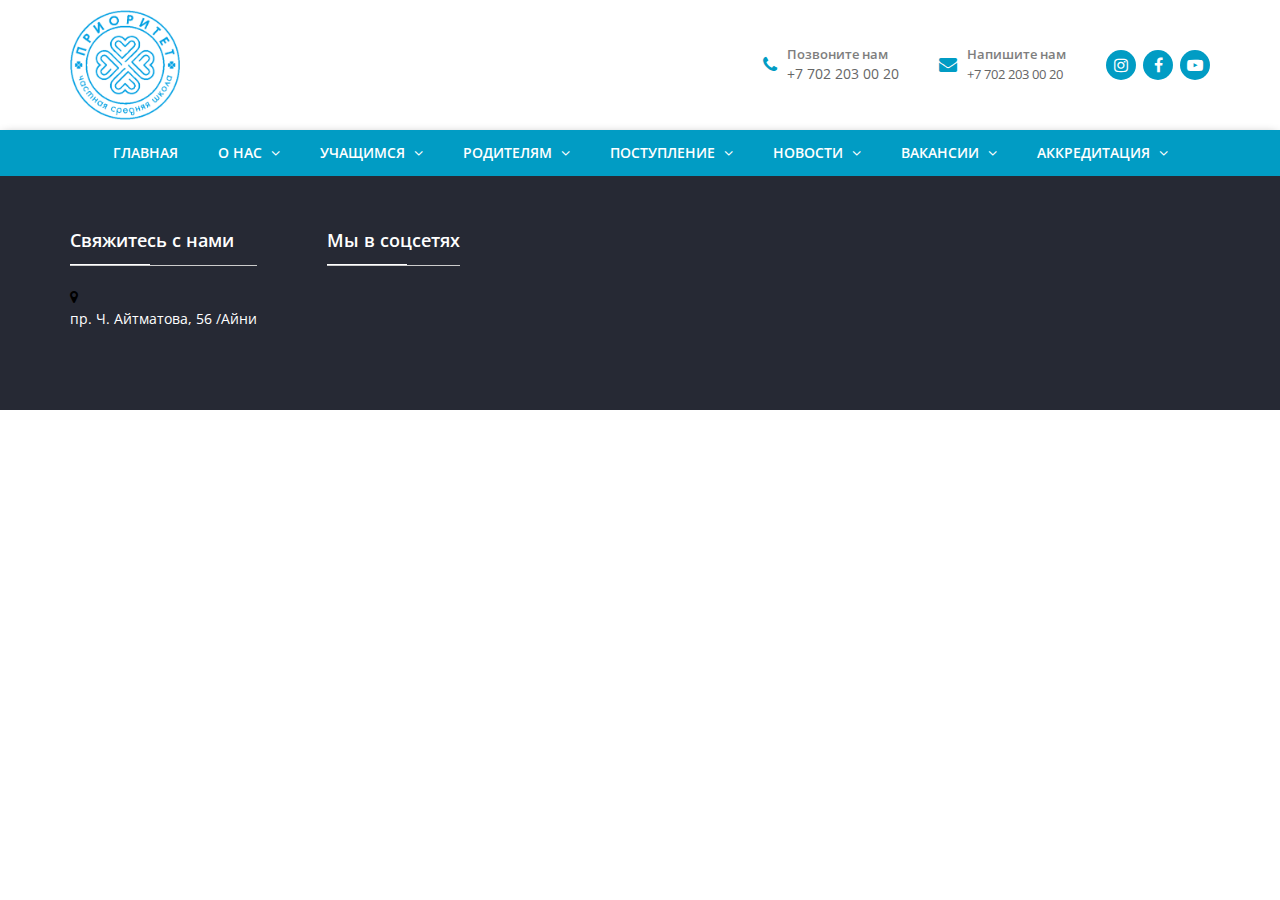
==== pages/accreditation/index.html @ 70804965 "create pages" ====
<!doctype html>
<html lang="en">
<head>
    <meta charset="UTF-8">
    <meta name="viewport"
          content="width=device-width, user-scalable=no, initial-scale=1.0, maximum-scale=1.0, minimum-scale=1.0">
    <meta http-equiv="X-UA-Compatible" content="ie=edge">
    <!--    <meta property="og:title" content="">-->
    <!--    <meta property="og:description" content="">-->
    <link rel="icon" href="../../src/images/prioritet.png">
    <link rel="stylesheet" href="https://cdn.jsdelivr.net/npm/swiper@9/swiper-bundle.min.css" />
    <link rel="stylesheet" href="https://cdnjs.cloudflare.com/ajax/libs/font-awesome/4.7.0/css/font-awesome.min.css">
    <link rel="stylesheet" href="../../src/css/style.css">
    <title>Prioritet</title>
</head>
<body>

<header class="header">
    <div class="container">
        <div class="header__top">
            <a href="../../index.html" class="header__logo">
                <img src="../../src/images/lgoos.png" alt="Приоритет - учебно-воспитательный комплекс">
            </a>
            <div class="header__right">
                <div class="header__info">
                    <i class="fa fa-phone"></i>
                    <div class="header__info-text">
                        <p>Позвоните нам</p>
                        <a class="header__info-number" href="tel:">+7 702 203 00 20</a>
                    </div>
                </div>
                <div class="header__info">
                    <i class="fa fa-envelope"></i>
                    <div class="header__info-text">
                        <p>Напишите нам</p>
                        <a href="tel:">+7 702 203 00 20</a>
                    </div>
                </div>
                <ul class="header__top-list">
                    <li>
                        <a class="header__top-link" href="#">
                            <i class="fa fa-instagram"></i>
                        </a>
                    </li>
                    <li>
                        <a class="header__top-link" href="#">
                            <i class="fa fa-facebook"></i>
                        </a>
                    </li>
                    <li>
                        <a class="header__top-link" href="#">
                            <i class="fa fa-youtube-play"></i>
                        </a>
                    </li>
                </ul>
            </div>
            <div class="header__burger">
                <span class="header__burger-line"></span>
            </div>
        </div>
    </div>
    <nav class="header__nav">
        <div class="container">
            <ul class="header__list">
                <li class="header__item">
                    <a href="#" class="header__link">
                        Главная
                    </a>
                </li>
                <li class="header__item">
                    <a href="#" class="header__link header__link-drop">
                        О нас
                        <i class="fa fa-angle-down"></i>
                    </a>
                    <ul class="header__dropdown">
                        <li class="header__dropdown-item">
                            <a class="header__dropdown-link" href="">Лицензия</a>
                        </li>
                        <li class="header__dropdown-item">
                            <a class="header__dropdown-link" href="">Свидетельство</a>
                        </li>
                        <li class="header__dropdown-item">
                            <a class="header__dropdown-link" href="">История</a>
                        </li>
                        <li class="header__dropdown-item">
                            <a class="header__dropdown-link" href="">Становление</a>
                        </li>
                        <li class="header__dropdown-item">
                            <a class="header__dropdown-link" href="">Достижения</a>
                        </li>
                        <li class="header__dropdown-item">
                            <a class="header__dropdown-link" href="">Олимпиады</a>
                        </li>
                        <li class="header__dropdown-item">
                            <a class="header__dropdown-link" href="">Сертификаты</a>
                        </li>
                    </ul>
                </li>
                <li class="header__item">
                    <a href="#" class="header__link header__link-drop">
                        Учащимся
                        <i class="fa fa-angle-down"></i>
                    </a>
                    <ul class="header__dropdown">
                        <li class="header__dropdown-item">
                            <a class="header__dropdown-link" href="">Внутренний распорядок</a>
                        </li>
                        <li class="header__dropdown-item">
                            <a class="header__dropdown-link" href="">Кружки, секции</a>
                        </li>
                    </ul>
                </li>
                <li class="header__item">
                    <a href="#" class="header__link header__link-drop">
                        Родителям
                        <i class="fa fa-angle-down"></i>
                    </a>
                    <ul class="header__dropdown">
                        <li class="header__dropdown-item">
                            <a class="header__dropdown-link" href="">Информация для родителей</a>
                        </li>
                        <li class="header__dropdown-item">
                            <a class="header__dropdown-link" href="">Внутренний распорядок</a>
                        </li>
                    </ul>
                </li>
                <li class="header__item">
                    <a href="#" class="header__link">
                        Поступление
                        <i class="fa fa-angle-down"></i>
                    </a>
                </li>
                <li class="header__item">
                    <a href="#" class="header__link">
                        Новости
                        <i class="fa fa-angle-down"></i>
                    </a>
                </li>
                <li class="header__item">
                    <a href="#" class="header__link">
                        Вакансии
                        <i class="fa fa-angle-down"></i>
                    </a>
                </li>
                <li class="header__item">
                    <a href="#" class="header__link">
                        Аккредитация
                        <i class="fa fa-angle-down"></i>
                    </a>
                </li>
            </ul>
        </div>
    </nav>
</header>

<main>

</main>

<footer class="footer">
    <div class="container">
        <div class="footer__content">
            <div class="footer__block">
                <h4 class="footer__title">
                    Свяжитесь с нами
                </h4>
                <ul class="footer__list">
                    <li class="footer__item">
                        <i class="fa fa-map-marker"></i>
                        <a class="footer__link" href="">пр. Ч. Айтматова, 56 /Айни</a>
                    </li>
                </ul>
            </div>
            <div class="footer__block">
                <h4 class="footer__title">
                    Мы в соцсетях
                </h4>
                <ul class="footer__list">
                    <li class="footer__item">

                    </li>
                </ul>
            </div>
        </div>
    </div>
</footer>

<script src="https://cdn.jsdelivr.net/npm/swiper@9/swiper-bundle.min.js"></script>
<script src="../../src/js/main.js"></script>
</body>
</html>
---- src/css/style.css ----
@import url("https://fonts.googleapis.com/css2?family=Open+Sans:wght@400;500;600;700;800&display=swap");
* {
  padding: 0;
  margin: 0;
  -webkit-box-sizing: border-box;
          box-sizing: border-box;
  outline: none;
  text-decoration: none;
  list-style: none;
  -webkit-transition: all 0.3s;
  transition: all 0.3s;
  font-family: "Open Sans", sans-serif;
}

body {
  font-size: 14px;
  line-height: 1.57143;
  font-weight: 400;
}

.container {
  max-width: 1170px;
  margin: 0 auto;
  padding: 0 15px;
}

.title {
  line-height: 1.1;
  font-weight: 700;
  font-size: 30px;
  color: #019cc4;
  margin-bottom: 60px;
  padding: 0;
  text-align: center;
  position: relative;
}
.title:after {
  background-color: #019cc4;
  content: "";
  display: block;
  height: 2px;
  margin: 14px auto 0;
  width: 80px;
}

.header__top {
  position: relative;
  padding: 10px 0;
  display: -webkit-box;
  display: -ms-flexbox;
  display: flex;
  -webkit-box-align: center;
      -ms-flex-align: center;
          align-items: center;
  -webkit-box-pack: justify;
      -ms-flex-pack: justify;
          justify-content: space-between;
}
.header__top-list {
  display: -webkit-box;
  display: -ms-flexbox;
  display: flex;
  -webkit-column-gap: 7px;
     -moz-column-gap: 7px;
          column-gap: 7px;
}
.header__top-link i {
  font-size: 16px;
  width: 30px;
  height: 30px;
  line-height: 30px;
  padding: 0;
  border-radius: 50%;
  text-align: center;
  color: #fff;
  background: #019cc4;
  -webkit-transition: background 0.2s, color 0.2s;
  transition: background 0.2s, color 0.2s;
}
.header__top-link i:hover {
  background: #146e86;
}
.header__logo img {
  width: 110px;
  vertical-align: middle;
}
.header__right {
  display: -webkit-box;
  display: -ms-flexbox;
  display: flex;
  -webkit-box-align: center;
      -ms-flex-align: center;
          align-items: center;
  -webkit-column-gap: 40px;
     -moz-column-gap: 40px;
          column-gap: 40px;
}
.header__info {
  display: -webkit-box;
  display: -ms-flexbox;
  display: flex;
  -webkit-box-align: center;
      -ms-flex-align: center;
          align-items: center;
  -webkit-column-gap: 10px;
     -moz-column-gap: 10px;
          column-gap: 10px;
}
.header__info i {
  color: #019cc4;
  font-size: 18px;
}
.header__info-number {
  font-size: 14px !important;
}
.header__info-text p {
  color: #7e7e7e;
  font-weight: 600;
  font-size: 13px;
  line-height: 18px;
}
.header__info-text a {
  color: #666;
  font-size: 13px;
  font-weight: 400;
  line-height: 18px;
}
.header__nav {
  z-index: 99;
  -webkit-box-shadow: 0 2px 10px -3px #808080;
          box-shadow: 0 2px 10px -3px #808080;
  width: 100%;
  background-color: #019cc4;
}
.header__nav-fixed {
  position: fixed;
  top: 0;
}
.header__list {
  height: 46px;
  display: -webkit-box;
  display: -ms-flexbox;
  display: flex;
  -webkit-box-align: center;
      -ms-flex-align: center;
          align-items: center;
  -webkit-box-pack: center;
      -ms-flex-pack: center;
          justify-content: center;
  -ms-flex-wrap: wrap;
      flex-wrap: wrap;
}
.header__item {
  position: relative;
  height: 100%;
  display: -webkit-box;
  display: -ms-flexbox;
  display: flex;
  -webkit-box-align: center;
      -ms-flex-align: center;
          align-items: center;
}
.header__link {
  padding: 12px 20px;
  color: #fff;
  font-size: 14px;
  text-transform: uppercase;
  font-weight: 600;
}
.header__link:hover {
  background-color: #146e86;
}
.header__link i {
  color: white;
  margin-left: 5px;
}
.header__dropdown {
  display: none;
  min-width: 160px;
  position: absolute;
  top: 100%;
  left: 0;
  z-index: 1000;
  padding: 0;
  -webkit-box-shadow: 0 0 10px rgba(0, 0, 0, 0.3);
          box-shadow: 0 0 10px rgba(0, 0, 0, 0.3);
  font-size: 16px;
  text-transform: uppercase;
  border-radius: 0;
  background: #019cc4;
  border: none;
}
.header__dropdown-active {
  display: block;
}
.header__dropdown-item {
  height: 37px;
  display: -webkit-box;
  display: -ms-flexbox;
  display: flex;
  -webkit-box-align: center;
      -ms-flex-align: center;
          align-items: center;
}
.header__dropdown-link {
  width: 100%;
  color: #fff;
  line-height: 23px;
  padding: 9px 15px;
  text-decoration: none;
  font-size: 14px;
  font-weight: 500;
  white-space: nowrap;
}
.header__dropdown-link:hover {
  background-color: #146e86;
}
.header__burger {
  display: none;
}

@media (max-width: 1150px) {
  .header__nav {
    height: 92px;
  }
  .header__list {
    max-width: 80%;
    -webkit-box-pack: start;
        -ms-flex-pack: start;
            justify-content: flex-start;
  }
}
@media (max-width: 850px) {
  .header__list {
    max-width: 98%;
  }
}
@media (max-width: 767px) {
  .header {
    -webkit-box-shadow: 0 2px 10px -3px #808080;
            box-shadow: 0 2px 10px -3px #808080;
    background-color: #fff;
    width: 100%;
  }
  .header.fixed {
    position: fixed;
    top: 0;
    z-index: 99;
  }
  .header__top {
    height: 110px;
  }
  .header__logo img {
    width: 90px;
  }
  .header__right {
    display: none;
  }
  .header__dropdown {
    position: static;
    -webkit-box-shadow: 0 0 0;
            box-shadow: 0 0 0;
    margin: 0 0 10px 5px;
  }
  .header__item {
    height: auto;
    -webkit-box-orient: vertical;
    -webkit-box-direction: normal;
        -ms-flex-direction: column;
            flex-direction: column;
    -webkit-box-align: start;
        -ms-flex-align: start;
            align-items: flex-start;
  }
  .header__link {
    padding: 0 0 10px 0;
  }
  .header__link:hover {
    background-color: transparent;
  }
  .header__nav {
    padding: 0;
    height: 0;
  }
  .header__nav-fixed {
    position: static;
  }
  .header__nav-active {
    padding: 20px 0 5px 0;
    height: 315px;
  }
  .header__nav-active .header__list {
    display: -webkit-box;
    display: -ms-flexbox;
    display: flex;
    -ms-flex-wrap: nowrap;
        flex-wrap: nowrap;
  }
  .header__list {
    display: none;
    overflow-y: auto;
    height: 290px;
    -webkit-box-orient: vertical;
    -webkit-box-direction: normal;
        -ms-flex-direction: column;
            flex-direction: column;
    -webkit-box-pack: start;
        -ms-flex-pack: start;
            justify-content: flex-start;
    -webkit-box-align: start;
        -ms-flex-align: start;
            align-items: flex-start;
    row-gap: 10px;
  }
  .header__burger {
    cursor: pointer;
    display: block;
    width: 40px;
    height: 40px;
    position: absolute;
    right: 0;
    -webkit-transform: rotate(180deg);
            transform: rotate(180deg);
  }
  .header__burger-line {
    width: 85%;
    height: 3px;
    background: #019cc4;
    top: 50%;
    left: 0;
    -webkit-transform: translateY(-50%);
            transform: translateY(-50%);
    position: absolute;
  }
  .header__burger-line:before {
    content: "";
    position: absolute;
    width: 70%;
    height: 3px;
    background: #019cc4;
    left: 0;
    top: -10px;
    -webkit-transition: 0.3s;
    transition: 0.3s;
  }
  .header__burger-line:after {
    content: "";
    position: absolute;
    width: 40px;
    height: 3px;
    background: #019cc4;
    left: 0;
    top: 10px;
    -webkit-transition: 0.3s;
    transition: 0.3s;
  }
}
.slider .mySwiper {
  height: 500px;
}
.slider .swiper-slide img {
  height: 100%;
  width: 100%;
}
.slider .swiper-button-next, .slider .swiper-button-prev {
  width: 48px;
  height: 48px;
}
.slider .swiper-button-next svg path, .slider .swiper-button-prev svg path {
  stroke-opacity: 1;
  stroke: #fff;
  opacity: 0.8;
}
.slider .swiper-button-next:after, .slider .swiper-button-prev:after {
  content: "";
}
.slider .swiper-button-prev.swiper-button-disabled svg path {
  stroke-opacity: 0.7;
}
.slider .swiper-button-next.swiper-button-disabled svg path {
  stroke-opacity: 0.7;
}

@media (max-width: 767px) {
  .slider .mySwiper {
    height: 320px;
  }
}
.welcome {
  padding: 70px 0 75px;
}
.welcome__content {
  display: -webkit-box;
  display: -ms-flexbox;
  display: flex;
  -webkit-column-gap: 30px;
     -moz-column-gap: 30px;
          column-gap: 30px;
}
.welcome__title {
  line-height: 1.1;
  font-weight: 600;
  font-size: 36px;
  border-bottom: 1px solid #019cc4;
  padding: 0 0 10px 0;
  margin: 0 0 30px 0;
  position: relative;
  color: #019cc4;
}
.welcome__title:before {
  background: #654FA1;
  bottom: 0;
  content: "";
  display: inline-block;
  height: 1px;
  position: absolute;
  width: 80px;
}
.welcome__subtitle {
  font-size: 15px;
}
.welcome__image {
  height: 370px;
  width: 370px;
}

@media (max-width: 991px) {
  .welcome__image {
    display: none;
  }
}
@media (max-width: 767px) {
  .welcome__content {
    -webkit-box-orient: vertical;
    -webkit-box-direction: normal;
        -ms-flex-direction: column;
            flex-direction: column;
  }
  .welcome__image {
    display: inline-block;
    width: 100%;
    height: auto;
    margin-top: 30px;
  }
}
.partners__slider {
  padding-bottom: 30px;
}
.partners .swiper-pagination {
  bottom: 0;
}
.partners .swiper-pagination-bullet {
  width: 12px;
  height: 12px;
  margin: 5px 7px !important;
  opacity: 0.5;
  border-radius: 20px;
  background: #869791;
}
.partners .swiper-pagination-bullet-active {
  opacity: 1;
}

.footer {
  padding: 50px 0 80px;
  background: #262934;
}
.footer__content {
  display: -webkit-box;
  display: -ms-flexbox;
  display: flex;
  -webkit-column-gap: 70px;
     -moz-column-gap: 70px;
          column-gap: 70px;
}
.footer__title {
  border-bottom: 1px solid #ccc;
  padding-bottom: 10px;
  margin-bottom: 20px;
  position: relative;
  font-size: 18px;
  color: white;
  font-weight: 600;
}
.footer__title:before {
  background: white;
  bottom: 0;
  content: "";
  display: inline-block;
  height: 1px;
  position: absolute;
  width: 80px;
}
.footer__item {
  margin-bottom: 20px;
}
.footer__item:last-child {
  margin-bottom: 0;
}
.footer__link {
  font-size: 14px;
  color: white;
  display: -webkit-box;
  display: -ms-flexbox;
  display: flex;
  -webkit-box-align: center;
      -ms-flex-align: center;
          align-items: center;
  -webkit-column-gap: 15px;
     -moz-column-gap: 15px;
          column-gap: 15px;
}
.footer__link i {
  font-size: 18px;
  color: white;
}
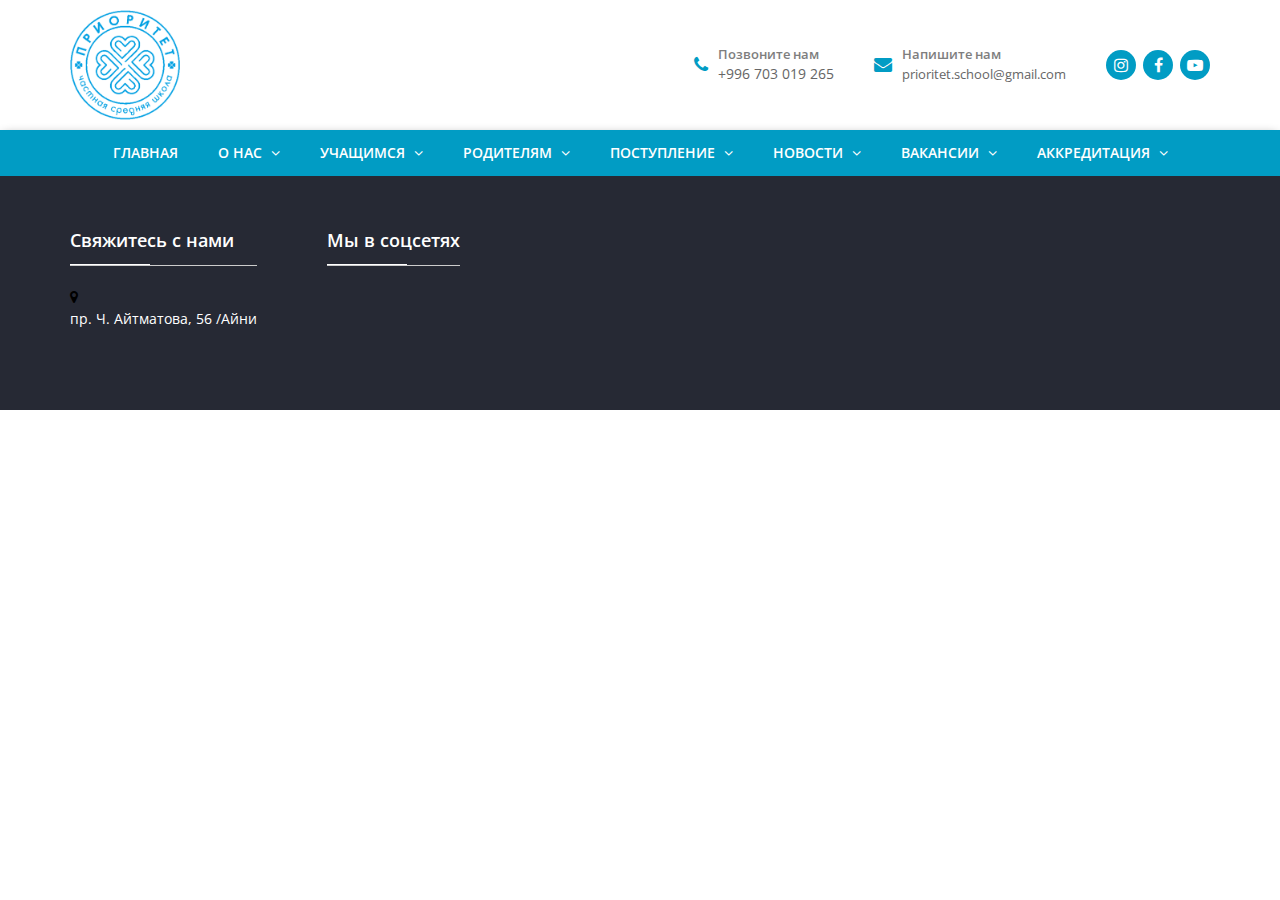
==== commit 9abd62e1: "fix number & gmail" ====
--- a/pages/accreditation/index.html
+++ b/pages/accreditation/index.html
@@ -22,20 +22,20 @@
                 <img src="../../src/images/lgoos.png" alt="Приоритет - учебно-воспитательный комплекс">
             </a>
             <div class="header__right">
-                <div class="header__info">
+                <a href="tel: +996703019265" class="header__info">
                     <i class="fa fa-phone"></i>
                     <div class="header__info-text">
                         <p>Позвоните нам</p>
-                        <a class="header__info-number" href="tel:">+7 702 203 00 20</a>
+                        <span class="header__info-number">+996 703 019 265</span>
                     </div>
-                </div>
-                <div class="header__info">
+                </a>
+                <a href="mailto: prioritet.school@gmail.com" class="header__info">
                     <i class="fa fa-envelope"></i>
                     <div class="header__info-text">
                         <p>Напишите нам</p>
-                        <a href="tel:">+7 702 203 00 20</a>
+                        <span>prioritet.school@gmail.com</span>
                     </div>
-                </div>
+                </a>
                 <ul class="header__top-list">
                     <li>
                         <a class="header__top-link" href="#">
--- a/src/css/style.css
+++ b/src/css/style.css
@@ -119,7 +119,7 @@
   font-size: 13px;
   line-height: 18px;
 }
-.header__info-text a {
+.header__info-text span {
   color: #666;
   font-size: 13px;
   font-weight: 400;
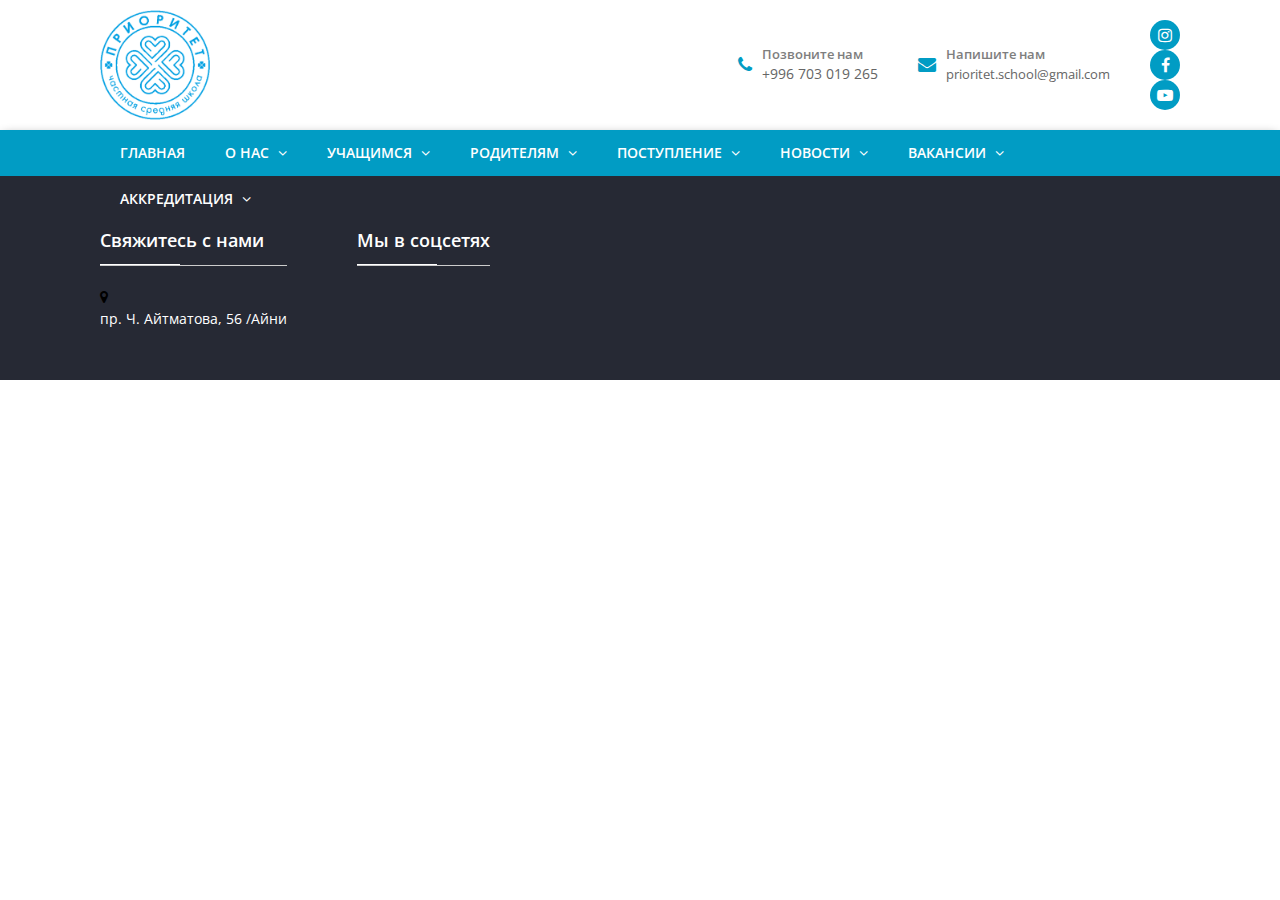
==== commit 0c38857e: "add images" ====
--- a/pages/accreditation/index.html
+++ b/pages/accreditation/index.html
@@ -7,7 +7,7 @@
     <meta http-equiv="X-UA-Compatible" content="ie=edge">
     <!--    <meta property="og:title" content="">-->
     <!--    <meta property="og:description" content="">-->
-    <link rel="icon" href="../../src/images/prioritet.png">
+    <link rel="icon" href="../../src/images/icons/prioritet.png">
     <link rel="stylesheet" href="https://cdn.jsdelivr.net/npm/swiper@9/swiper-bundle.min.css" />
     <link rel="stylesheet" href="https://cdnjs.cloudflare.com/ajax/libs/font-awesome/4.7.0/css/font-awesome.min.css">
     <link rel="stylesheet" href="../../src/css/style.css">
@@ -19,7 +19,7 @@
     <div class="container">
         <div class="header__top">
             <a href="../../index.html" class="header__logo">
-                <img src="../../src/images/lgoos.png" alt="Приоритет - учебно-воспитательный комплекс">
+                <img src="../../src/images/icons/logo.png" alt="Приоритет - учебно-воспитательный комплекс">
             </a>
             <div class="header__right">
                 <a href="tel: +996703019265" class="header__info">
--- a/src/css/style.css
+++ b/src/css/style.css
@@ -19,9 +19,9 @@
 }
 
 .container {
-  max-width: 1170px;
+  max-width: 1140px;
   margin: 0 auto;
-  padding: 0 15px;
+  padding: 0 30px;
 }
 
 .title {
@@ -55,14 +55,6 @@
   -webkit-box-pack: justify;
       -ms-flex-pack: justify;
           justify-content: space-between;
-}
-.header__top-list {
-  display: -webkit-box;
-  display: -ms-flexbox;
-  display: flex;
-  -webkit-column-gap: 7px;
-     -moz-column-gap: 7px;
-          column-gap: 7px;
 }
 .header__top-link i {
   font-size: 16px;
@@ -144,9 +136,6 @@
   -webkit-box-align: center;
       -ms-flex-align: center;
           align-items: center;
-  -webkit-box-pack: center;
-      -ms-flex-pack: center;
-          justify-content: center;
   -ms-flex-wrap: wrap;
       flex-wrap: wrap;
 }
@@ -224,6 +213,7 @@
     height: 92px;
   }
   .header__list {
+    margin: 0 auto;
     max-width: 80%;
     -webkit-box-pack: start;
         -ms-flex-pack: start;
@@ -358,8 +348,16 @@
 .slider .mySwiper {
   height: 500px;
 }
+.slider .swiper-slide {
+  display: -webkit-box;
+  display: -ms-flexbox;
+  display: flex;
+  -webkit-box-align: center;
+      -ms-flex-align: center;
+          align-items: center;
+}
 .slider .swiper-slide img {
-  height: 100%;
+  height: auto;
   width: 100%;
 }
 .slider .swiper-button-next, .slider .swiper-button-prev {
@@ -383,7 +381,14 @@
 
 @media (max-width: 767px) {
   .slider .mySwiper {
-    height: 320px;
+    height: 200px;
+  }
+  .swiper-slide:nth-child(2) img {
+    -ms-flex-item-align: start;
+        align-self: flex-start;
+  }
+  .swiper-button-next svg, .swiper-button-prev svg {
+    width: 35px;
   }
 }
 .welcome {
@@ -420,8 +425,7 @@
   font-size: 15px;
 }
 .welcome__image {
-  height: 370px;
-  width: 370px;
+  width: 330px;
 }
 
 @media (max-width: 991px) {
@@ -438,10 +442,23 @@
   }
   .welcome__image {
     display: inline-block;
-    width: 100%;
+    width: 70%;
     height: auto;
-    margin-top: 30px;
-  }
+    margin: 30px auto 0;
+  }
+}
+@media (max-width: 545px) {
+  .welcome__title {
+    font-size: 33px;
+  }
+}
+@media (max-width: 450px) {
+  .welcome__image {
+    width: 85%;
+  }
+}
+.partners {
+  padding-bottom: 50px;
 }
 .partners__slider {
   padding-bottom: 30px;
@@ -462,8 +479,15 @@
 }
 
 .footer {
-  padding: 50px 0 80px;
+  padding: 50px 0;
   background: #262934;
+}
+.footer__logo {
+  width: 125px;
+  height: 125px;
+  -ms-flex-item-align: center;
+      -ms-grid-row-align: center;
+      align-self: center;
 }
 .footer__content {
   display: -webkit-box;
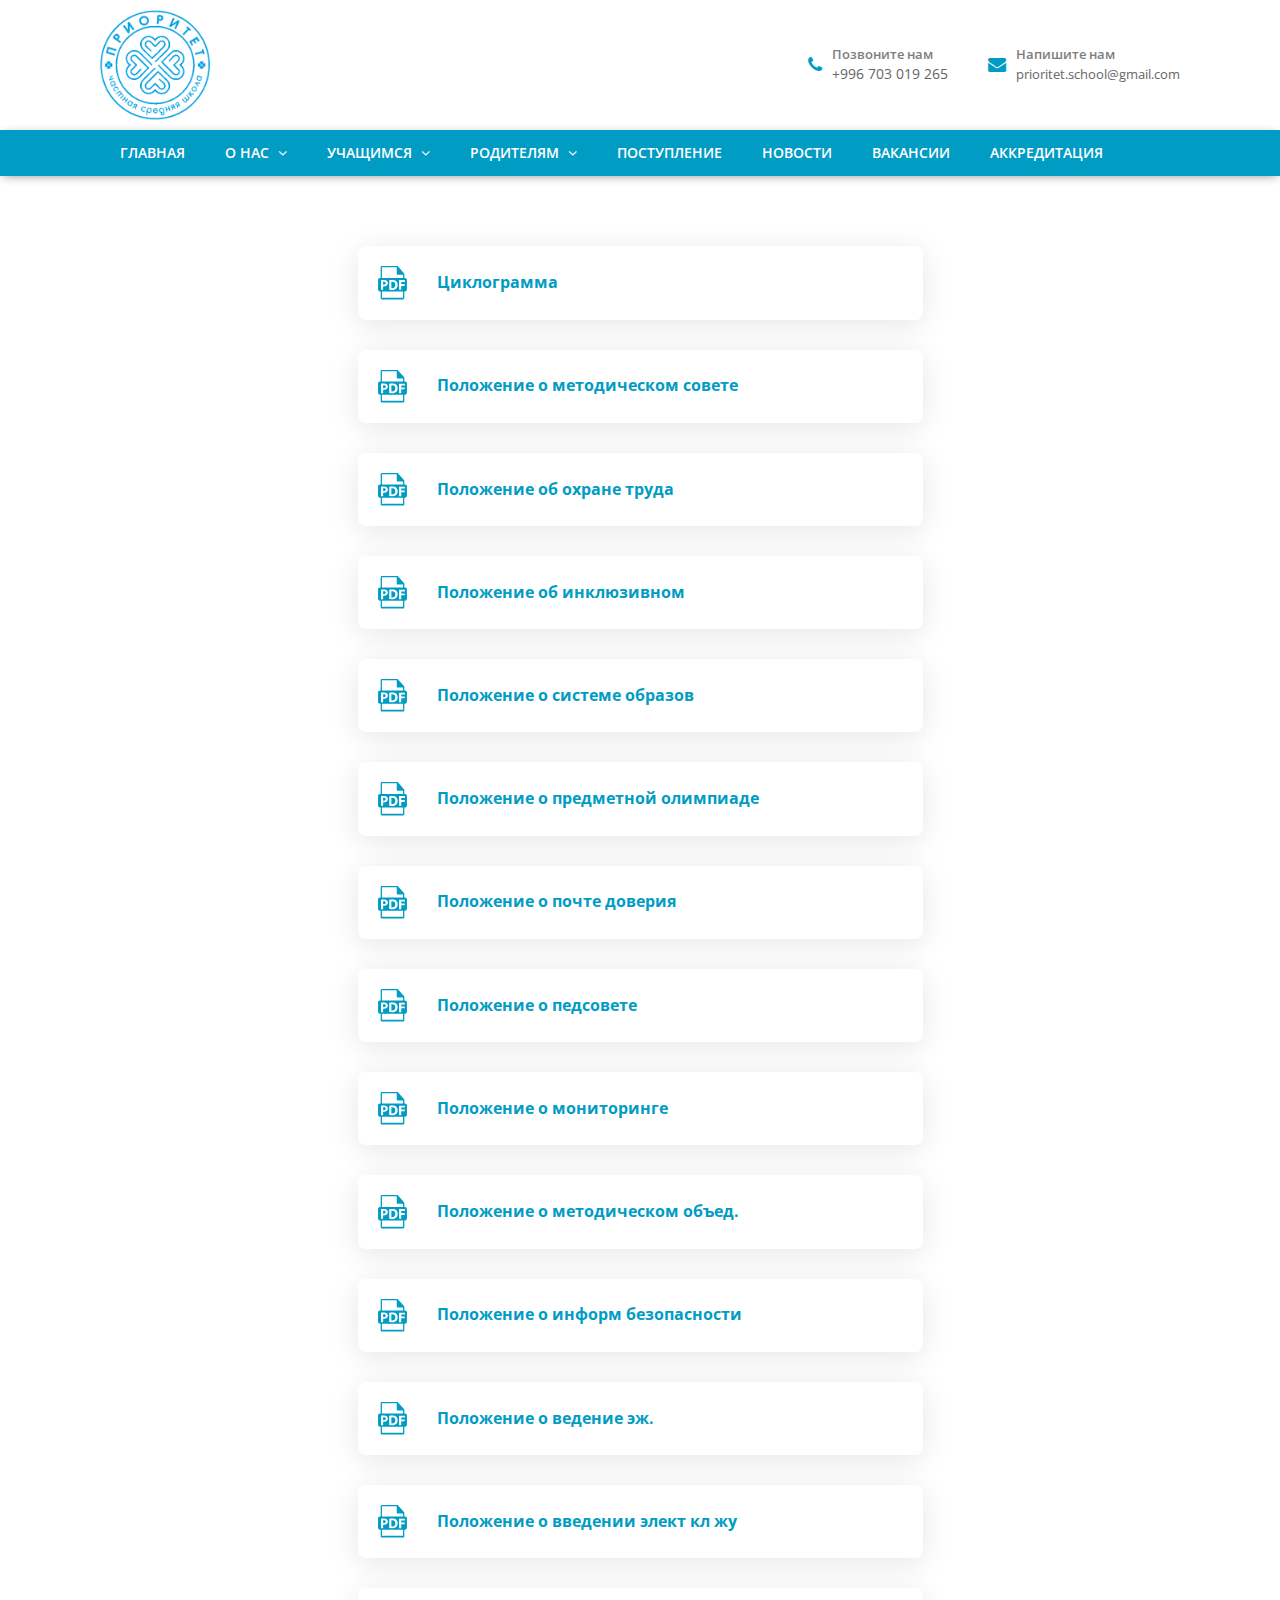
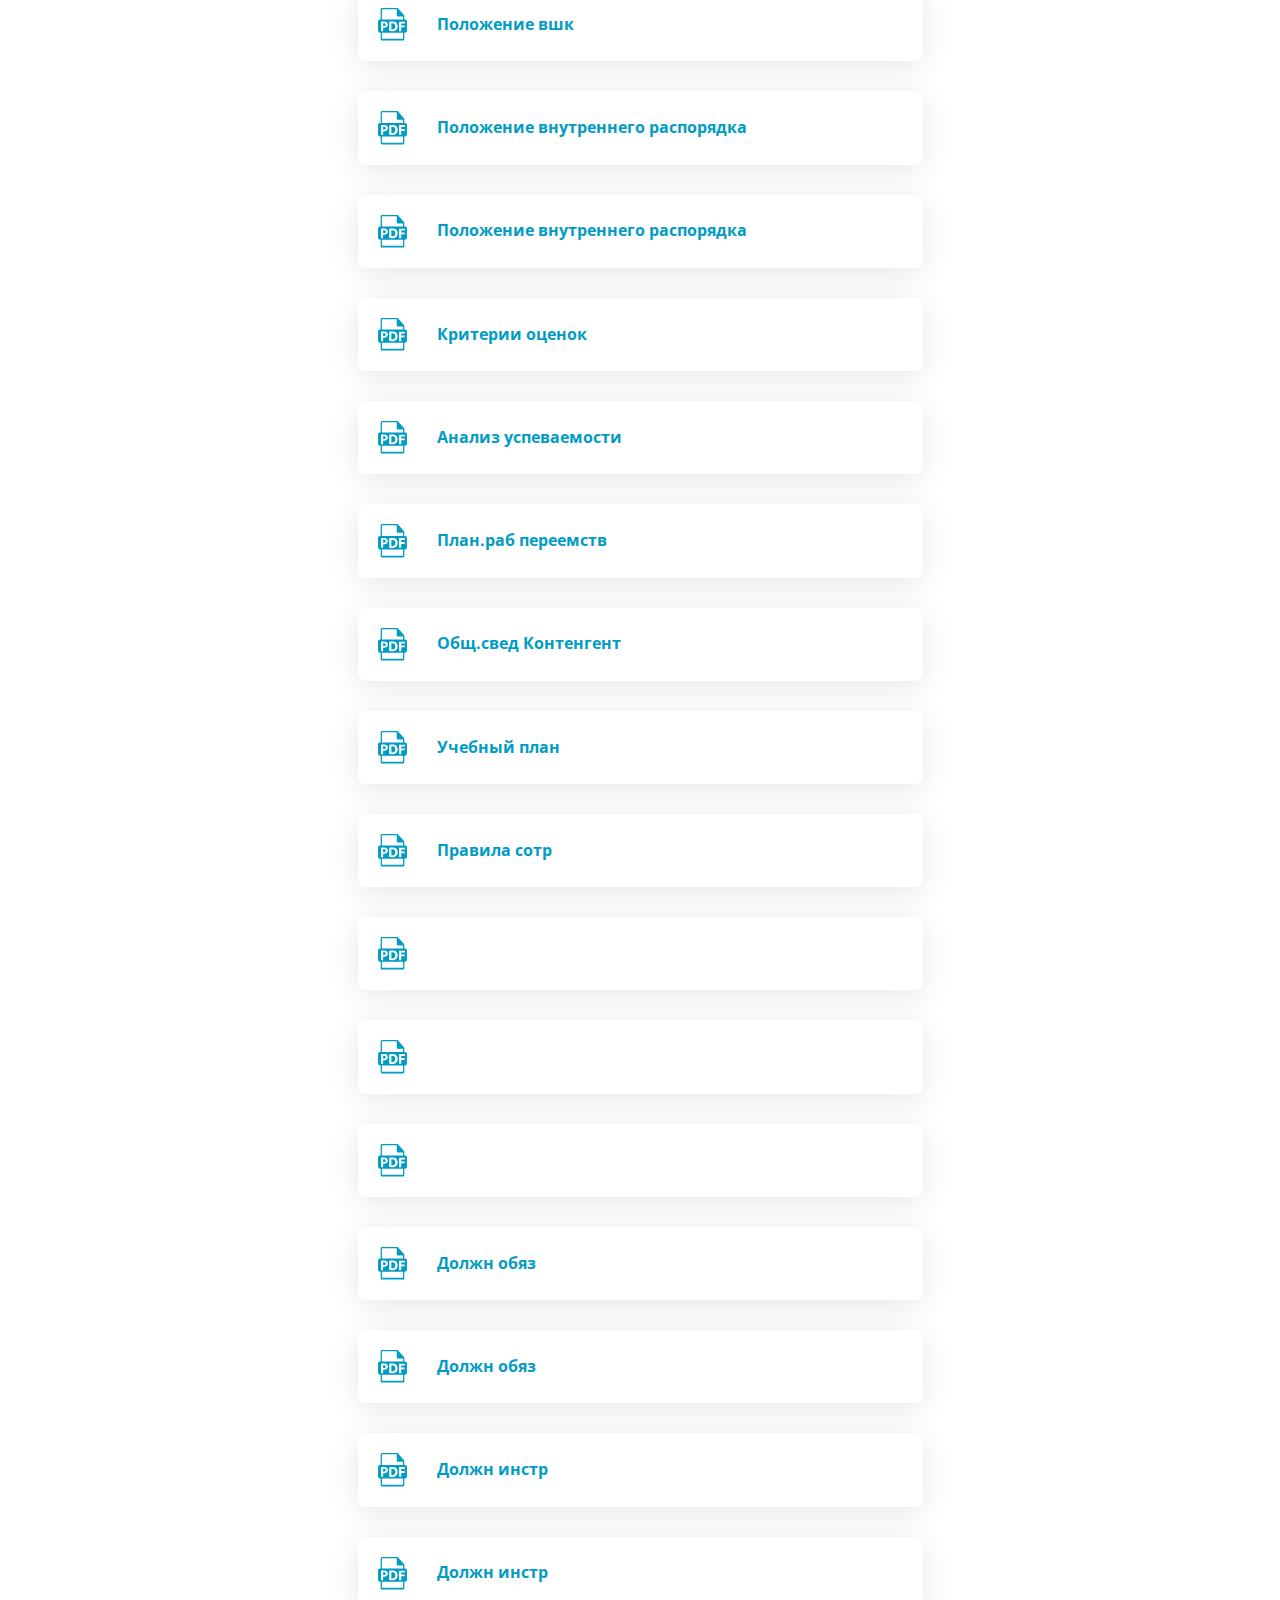
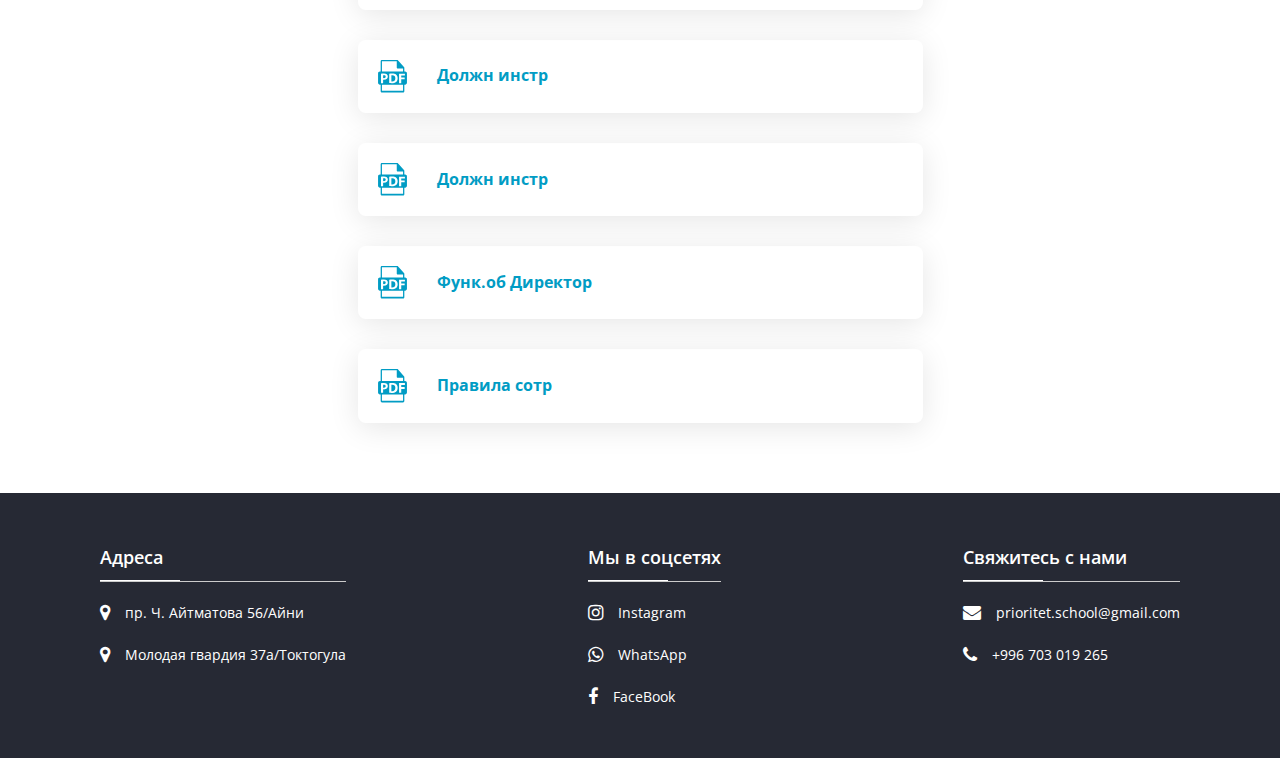
==== commit 7392e74f: "create accreditation" ====
--- a/pages/accreditation/index.html
+++ b/pages/accreditation/index.html
@@ -8,13 +8,11 @@
     <!--    <meta property="og:title" content="">-->
     <!--    <meta property="og:description" content="">-->
     <link rel="icon" href="../../src/images/icons/prioritet.png">
-    <link rel="stylesheet" href="https://cdn.jsdelivr.net/npm/swiper@9/swiper-bundle.min.css" />
     <link rel="stylesheet" href="https://cdnjs.cloudflare.com/ajax/libs/font-awesome/4.7.0/css/font-awesome.min.css">
     <link rel="stylesheet" href="../../src/css/style.css">
     <title>Prioritet</title>
 </head>
 <body>
-
 <header class="header">
     <div class="container">
         <div class="header__top">
@@ -36,23 +34,6 @@
                         <span>prioritet.school@gmail.com</span>
                     </div>
                 </a>
-                <ul class="header__top-list">
-                    <li>
-                        <a class="header__top-link" href="#">
-                            <i class="fa fa-instagram"></i>
-                        </a>
-                    </li>
-                    <li>
-                        <a class="header__top-link" href="#">
-                            <i class="fa fa-facebook"></i>
-                        </a>
-                    </li>
-                    <li>
-                        <a class="header__top-link" href="#">
-                            <i class="fa fa-youtube-play"></i>
-                        </a>
-                    </li>
-                </ul>
             </div>
             <div class="header__burger">
                 <span class="header__burger-line"></span>
@@ -63,7 +44,7 @@
         <div class="container">
             <ul class="header__list">
                 <li class="header__item">
-                    <a href="#" class="header__link">
+                    <a href="../../index.html" class="header__link">
                         Главная
                     </a>
                 </li>
@@ -74,13 +55,13 @@
                     </a>
                     <ul class="header__dropdown">
                         <li class="header__dropdown-item">
-                            <a class="header__dropdown-link" href="">Лицензия</a>
-                        </li>
-                        <li class="header__dropdown-item">
-                            <a class="header__dropdown-link" href="">Свидетельство</a>
-                        </li>
-                        <li class="header__dropdown-item">
-                            <a class="header__dropdown-link" href="">История</a>
+                            <a class="header__dropdown-link" href="../license/index.html">Лицензия</a>
+                        </li>
+                        <li class="header__dropdown-item">
+                            <a class="header__dropdown-link" href="../testimony/index.html">Свидетельство</a>
+                        </li>
+                        <li class="header__dropdown-item">
+                            <a class="header__dropdown-link" href="../history/index.html">История</a>
                         </li>
                         <li class="header__dropdown-item">
                             <a class="header__dropdown-link" href="">Становление</a>
@@ -106,7 +87,7 @@
                             <a class="header__dropdown-link" href="">Внутренний распорядок</a>
                         </li>
                         <li class="header__dropdown-item">
-                            <a class="header__dropdown-link" href="">Кружки, секции</a>
+                            <a class="header__dropdown-link" href="#">Кружки, секции</a>
                         </li>
                     </ul>
                 </li>
@@ -120,54 +101,325 @@
                             <a class="header__dropdown-link" href="">Информация для родителей</a>
                         </li>
                         <li class="header__dropdown-item">
-                            <a class="header__dropdown-link" href="">Внутренний распорядок</a>
+                            <a class="header__dropdown-link" href="../internal/index.html">Внутренний распорядок</a>
                         </li>
                     </ul>
                 </li>
                 <li class="header__item">
-                    <a href="#" class="header__link">
+                    <a href="../enrollment/index.html" class="header__link">
                         Поступление
-                        <i class="fa fa-angle-down"></i>
-                    </a>
-                </li>
-                <li class="header__item">
-                    <a href="#" class="header__link">
+                    </a>
+                </li>
+                <li class="header__item">
+                    <a href="../news/index.html" class="header__link">
                         Новости
-                        <i class="fa fa-angle-down"></i>
-                    </a>
-                </li>
-                <li class="header__item">
-                    <a href="#" class="header__link">
+                    </a>
+                </li>
+                <li class="header__item">
+                    <a href="../vacancies/index.html" class="header__link">
                         Вакансии
-                        <i class="fa fa-angle-down"></i>
-                    </a>
-                </li>
-                <li class="header__item">
-                    <a href="#" class="header__link">
+                    </a>
+                </li>
+                <li class="header__item">
+                    <a href="" class="header__link">
                         Аккредитация
-                        <i class="fa fa-angle-down"></i>
                     </a>
                 </li>
             </ul>
         </div>
     </nav>
 </header>
+<main>
+    <section class="accreditation">
+        <div class="container">
+            <div class="accreditation__content">
+                <a href="https://drive.google.com/file/d/1ViweMd5VN1WUvauU3D821FWA-ghIneSi/view?usp=share_link" class="accreditation__link" target="_blank">
+                    <div class="accreditation__block">
+                        <img src="../../src/images/icons/pdf.svg" alt="PDF">
+                        <h3>
+                            Циклограмма
+                        </h3>
+                    </div>
+                </a>
+                <a href="https://drive.google.com/file/d/1VsuFqOAimBp3RoJCJw5cGScDzrQSyyCy/view?usp=share_link" class="accreditation__link" target="_blank">
+                    <div class="accreditation__block">
+                        <img src="../../src/images/icons/pdf.svg" alt="PDF">
+                        <h3>
+                            Положение о методическом совете
+                        </h3>
+                    </div>
+                </a>
+                <a href="https://drive.google.com/file/d/1UDnPfhcRZMjTMA9IPtaPWVAfdWd_OfdE/view?usp=share_link" class="accreditation__link" target="_blank">
+                    <div class="accreditation__block">
+                        <img src="../../src/images/icons/pdf.svg" alt="PDF">
+                        <h3>
+                            Положение об охране труда
+                        </h3>
+                    </div>
+                </a>
+                <a href="https://drive.google.com/file/d/1VujPneGy91WO7ryb1Q0UAbPGeiz4Ugoe/view?usp=share_link" class="accreditation__link" target="_blank">
+                    <div class="accreditation__block">
+                        <img src="../../src/images/icons/pdf.svg" alt="PDF">
+                        <h3>
+                            Положение об инклюзивном
+                        </h3>
+                    </div>
+                </a>
+                <a href="https://drive.google.com/file/d/1VjS5YVTveIwOjB2sUfTa0j4OCjJuG9xg/view?usp=share_link" class="accreditation__link" target="_blank">
+                    <div class="accreditation__block">
+                        <img src="../../src/images/icons/pdf.svg" alt="PDF">
+                        <h3>
+                            Положение о системе образов
+                        </h3>
+                    </div>
+                </a>
+                <a href="https://drive.google.com/file/d/1VlUi0bnxUOmvnQrnkemvGWeR4QDy2QS3/view?usp=share_link" class="accreditation__link" target="_blank">
+                    <div class="accreditation__block">
+                        <img src="../../src/images/icons/pdf.svg" alt="PDF">
+                        <h3>
+                            Положение о предметной олимпиаде
+                        </h3>
+                    </div>
+                </a>
+                <a href="https://drive.google.com/file/d/1U6NRa60SoNzCZKL8l5cl0_P0aE6ANnaZ/view?usp=share_link" class="accreditation__link" target="_blank">
+                    <div class="accreditation__block">
+                        <img src="../../src/images/icons/pdf.svg" alt="PDF">
+                        <h3>
+                            Положение о почте доверия
+                        </h3>
+                    </div>
+                </a>
+                <a href="https://drive.google.com/file/d/1VvQ-Lu0nHm3czimD0Wx_iiQa7lr2F2ZM/view?usp=share_link" class="accreditation__link" target="_blank">
+                    <div class="accreditation__block">
+                        <img src="../../src/images/icons/pdf.svg" alt="PDF">
+                        <h3>
+                            Положение о педсовете
+                        </h3>
+                    </div>
+                </a>
+                <a href="https://drive.google.com/file/d/1VzoHoUb-5ztwhBMPSkwFtWC6xg8kGoxQ/view?usp=share_link" class="accreditation__link" target="_blank">
+                    <div class="accreditation__block">
+                        <img src="../../src/images/icons/pdf.svg" alt="PDF">
+                        <h3>
+                            Положение о мониторинге
+                        </h3>
+                    </div>
+                </a>
+                <a href="https://drive.google.com/file/d/1VpNHMXyyDCiQFGx7Vo5vQdyyYtcp2atR/view?usp=share_link" class="accreditation__link" target="_blank">
+                    <div class="accreditation__block">
+                        <img src="../../src/images/icons/pdf.svg" alt="PDF">
+                        <h3>
+                            Положение о методическом объед.
+                        </h3>
+                    </div>
+                </a>
+                <a href="https://drive.google.com/file/d/1W6TvUzWouIXf4r8OOKtOF_SHn5XUGK16/view?usp=share_link" class="accreditation__link" target="_blank">
+                    <div class="accreditation__block">
+                        <img src="../../src/images/icons/pdf.svg" alt="PDF">
+                        <h3>
+                            Положение о информ безопасности
+                        </h3>
+                    </div>
+                </a>
+                <a href="https://drive.google.com/file/d/1WCjEbbU1ns8_DpBMWx8JvQoTQpLNEF11/view?usp=share_link" class="accreditation__link" target="_blank">
+                    <div class="accreditation__block">
+                        <img src="../../src/images/icons/pdf.svg" alt="PDF">
+                        <h3>
+                            Положение о ведение эж.
+                        </h3>
+                    </div>
+                </a>
+                <a href="https://drive.google.com/file/d/1U1i7Qy2vrL14ZIPsKuJq3Vx_sC3vH2zO/view?usp=share_link" class="accreditation__link" target="_blank">
+                    <div class="accreditation__block">
+                        <img src="../../src/images/icons/pdf.svg" alt="PDF">
+                        <h3>
+                            Положение о введении элект кл жу
+                        </h3>
+                    </div>
+                </a>
+                <a href="https://drive.google.com/file/d/1U1i7Qy2vrL14ZIPsKuJq3Vx_sC3vH2zO/view?usp=share_link" class="accreditation__link" target="_blank">
+                    <div class="accreditation__block">
+                        <img src="../../src/images/icons/pdf.svg" alt="PDF">
+                        <h3>
+                            Положение вшк
+                        </h3>
+                    </div>
+                </a>
+                <a href="https://drive.google.com/file/d/1WJUhoUI9QynWnAgo8aFWCRR-VeFxzY_I/view?usp=share_link" class="accreditation__link" target="_blank">
+                    <div class="accreditation__block">
+                        <img src="../../src/images/icons/pdf.svg" alt="PDF">
+                        <h3>
+                            Положение внутреннего распорядка
+                        </h3>
+                    </div>
+                </a>
+                <a href="https://drive.google.com/file/d/1U-BBQAlSzKq3HdpJaaweEisqB_1gUh1o/view?usp=share_link" class="accreditation__link" target="_blank">
+                    <div class="accreditation__block">
+                        <img src="../../src/images/icons/pdf.svg" alt="PDF">
+                        <h3>
+                            Положение внутреннего распорядка
+                        </h3>
+                    </div>
+                </a>
+                <a href="https://drive.google.com/file/d/1WI3OauTe_W6_XLrFVb1UyW3MxiQAylBZ/view?usp=share_link" class="accreditation__link" target="_blank">
+                    <div class="accreditation__block">
+                        <img src="../../src/images/icons/pdf.svg" alt="PDF">
+                        <h3>
+                            Критерии оценок
+                        </h3>
+                    </div>
+                </a>
+                <a href="https://drive.google.com/file/d/1Vf6Rk78nuTPQky7SMePjmqOMNYZ9jjBz/view?usp=share_link" class="accreditation__link" target="_blank">
+                    <div class="accreditation__block">
+                        <img src="../../src/images/icons/pdf.svg" alt="PDF">
+                        <h3>
+                            Анализ успеваемости
+                        </h3>
+                    </div>
+                </a>
+                <a href="https://drive.google.com/file/d/1VDmS-zV2EszyfgaPq9dhD3lmAicBf06w/view?usp=share_link" class="accreditation__link" target="_blank">
+                    <div class="accreditation__block">
+                        <img src="../../src/images/icons/pdf.svg" alt="PDF">
+                        <h3>
+                            План.раб переемств
+                        </h3>
+                    </div>
+                </a>
+                <a href="https://drive.google.com/file/d/1VUQoV2qNmSy6nxbhVyx2-9ZztFK_xm_Q/view?usp=share_link" class="accreditation__link" target="_blank">
+                    <div class="accreditation__block">
+                        <img src="../../src/images/icons/pdf.svg" alt="PDF">
+                        <h3>
+                            Общ.свед Контенгент
+                        </h3>
+                    </div>
+                </a>
+                <a href="https://drive.google.com/file/d/1V7gzqUY1c-2QApKNfzHaCP7MyeNRr9W0/view?usp=share_link" class="accreditation__link" target="_blank">
+                    <div class="accreditation__block">
+                        <img src="../../src/images/icons/pdf.svg" alt="PDF">
+                        <h3>
+                            Учебный план
+                        </h3>
+                    </div>
+                </a>
+                <a href="https://drive.google.com/file/d/1VA0e6rfWXl57CYiRuznHRVB7nf0tAhyH/view?usp=share_link" class="accreditation__link" target="_blank">
+                    <div class="accreditation__block">
+                        <img src="../../src/images/icons/pdf.svg" alt="PDF">
+                        <h3>
+                            Правила сотр
+                        </h3>
+                    </div>
+                </a>
+                <a href="https://drive.google.com/file/d/1V2PrKHrPeKlf9BEKRS7Rrjlh33aaVHmW/view?usp=share_link" class="accreditation__link" target="_blank">
+                    <div class="accreditation__block">
+                        <img src="../../src/images/icons/pdf.svg" alt="PDF">
+                        <h3>
 
-<main>
+                        </h3>
+                    </div>
+                </a>
+                <a href="https://drive.google.com/file/d/1UncUiVWiBrUzWvhYbPLFznBJnYsNE5JN/view?usp=share_link" class="accreditation__link" target="_blank">
+                    <div class="accreditation__block">
+                        <img src="../../src/images/icons/pdf.svg" alt="PDF">
+                        <h3>
 
+                        </h3>
+                    </div>
+                </a>
+                <a href="https://drive.google.com/file/d/1UuMzjIdr_t-RVeFV5LZUSOp4-3o33bOu/view?usp=share_link" class="accreditation__link" target="_blank">
+                    <div class="accreditation__block">
+                        <img src="../../src/images/icons/pdf.svg" alt="PDF">
+                        <h3>
+
+                        </h3>
+                    </div>
+                </a>
+                <a href="https://drive.google.com/file/d/1UmTlpN5hPTDRNIxYRX_NwXUrftgChjR4/view?usp=share_link" class="accreditation__link" target="_blank">
+                    <div class="accreditation__block">
+                        <img src="../../src/images/icons/pdf.svg" alt="PDF">
+                        <h3>
+                            Должн обяз
+                        </h3>
+                    </div>
+                </a>
+                <a href="https://drive.google.com/file/d/1UlnigOaAamyn39U8H_g_4wukzJc_WTyB/view?usp=share_link" class="accreditation__link" target="_blank">
+                    <div class="accreditation__block">
+                        <img src="../../src/images/icons/pdf.svg" alt="PDF">
+                        <h3>
+                            Должн обяз
+                        </h3>
+                    </div>
+                </a>
+                <a href="https://drive.google.com/file/d/1Um9PPXHRtajCa_2Ocol-GJOBiQ0X8NXS/view?usp=share_link" class="accreditation__link" target="_blank">
+                    <div class="accreditation__block">
+                        <img src="../../src/images/icons/pdf.svg" alt="PDF">
+                        <h3>
+                            Должн инстр
+                        </h3>
+                    </div>
+                </a>
+                <a href="https://drive.google.com/file/d/1UfqP9RxMwjDvkKJYlF2k-hvctWCB9fIG/view?usp=share_link" class="accreditation__link" target="_blank">
+                    <div class="accreditation__block">
+                        <img src="../../src/images/icons/pdf.svg" alt="PDF">
+                        <h3>
+                            Должн инстр
+                        </h3>
+                    </div>
+                </a>
+                <a href="https://drive.google.com/file/d/1UduA7P3Eod4FzJcUwLuJDUSXhhVkZeHk/view?usp=share_link" class="accreditation__link" target="_blank">
+                    <div class="accreditation__block">
+                        <img src="../../src/images/icons/pdf.svg" alt="PDF">
+                        <h3>
+                            Должн инстр
+                        </h3>
+                    </div>
+                </a>
+                <a href="https://drive.google.com/file/d/1Ub_bcUz5KFLAbvP2WKanc0yYXwNNgD7h/view?usp=share_link" class="accreditation__link" target="_blank">
+                    <div class="accreditation__block">
+                        <img src="../../src/images/icons/pdf.svg" alt="PDF">
+                        <h3>
+                            Должн инстр
+                        </h3>
+                    </div>
+                </a>
+                <a href="https://drive.google.com/file/d/1UJs06tfhvfrSeTx4snPa-a9OahLY9IWK/view?usp=share_link" class="accreditation__link" target="_blank">
+                    <div class="accreditation__block">
+                        <img src="../../src/images/icons/pdf.svg" alt="PDF">
+                        <h3>
+                            Функ.об Директор
+                        </h3>
+                    </div>
+                </a>
+                <a href="https://drive.google.com/file/d/1VDakbMvxtYBVs_bxLyCxWlyhz-vlJQdv/view?usp=share_link" class="accreditation__link" target="_blank">
+                    <div class="accreditation__block">
+                        <img src="../../src/images/icons/pdf.svg" alt="PDF">
+                        <h3>
+                            Правила сотр
+                        </h3>
+                    </div>
+                </a>
+            </div>
+        </div>
+    </section>
 </main>
-
 <footer class="footer">
     <div class="container">
         <div class="footer__content">
             <div class="footer__block">
                 <h4 class="footer__title">
-                    Свяжитесь с нами
+                    Адреса
                 </h4>
                 <ul class="footer__list">
                     <li class="footer__item">
-                        <i class="fa fa-map-marker"></i>
-                        <a class="footer__link" href="">пр. Ч. Айтматова, 56 /Айни</a>
+                        <a class="footer__link" target="_blank" href="https://go.2gis.com/z4fmis">
+                            <i class="fa fa-map-marker"></i>
+                            пр. Ч. Айтматова 56/Айни
+                        </a>
+                    </li>
+                    <li class="footer__item">
+                        <a class="footer__link" target="_blank" href="https://go.2gis.com/4q47m">
+                            <i class="fa fa-map-marker"></i>
+                            Молодая гвардия 37а/Токтогула
+                        </a>
                     </li>
                 </ul>
             </div>
@@ -177,15 +429,47 @@
                 </h4>
                 <ul class="footer__list">
                     <li class="footer__item">
-
+                        <a target="_blank" href="https://www.instagram.com/prioritet.shkola.kg/?igshid=YmMyMTA2M2Y%3D" class="footer__link">
+                            <i class="fa fa-instagram"></i>
+                            Instagram
+                        </a>
+                    </li>
+                    <li class="footer__item">
+                        <a target="_blank" href="https://wa.me/+996703019265" class="footer__link">
+                            <i class="fa fa-whatsapp"></i>
+                            WhatsApp
+                        </a>
+                    </li>
+                    <li class="footer__item">
+                        <a target="_blank" href="https://www.facebook.com/prioritet.shkola.kg?mibextid=ZbWKwL" class="footer__link">
+                            <i class="fa fa-facebook"></i>
+                            FaceBook
+                        </a>
+                    </li>
+                </ul>
+            </div>
+            <div class="footer__block">
+                <h4 class="footer__title">
+                    Свяжитесь с нами
+                </h4>
+                <ul class="footer__list">
+                    <li class="footer__item">
+                        <a target="_blank" href="mailto: prioritet.school@gmail.com" class="footer__link">
+                            <i class="fa fa-envelope"></i>
+                            prioritet.school@gmail.com
+                        </a>
+                    </li>
+                    <li class="footer__item">
+                        <a href="tel: +996703019265" class="footer__link">
+                            <i class="fa fa-phone"></i>
+                            +996 703 019 265
+                        </a>
                     </li>
                 </ul>
             </div>
         </div>
     </div>
 </footer>
-
-<script src="https://cdn.jsdelivr.net/npm/swiper@9/swiper-bundle.min.js"></script>
 <script src="../../src/js/main.js"></script>
 </body>
 </html>--- a/src/css/style.css
+++ b/src/css/style.css
@@ -41,6 +41,26 @@
   height: 2px;
   margin: 14px auto 0;
   width: 80px;
+}
+
+.swiper-button-next, .swiper-button-prev {
+  width: 48px;
+  height: 48px;
+}
+.swiper-button-next svg path, .swiper-button-prev svg path {
+  stroke-opacity: 1;
+  opacity: 0.8;
+}
+.swiper-button-next:after, .swiper-button-prev:after {
+  content: "";
+}
+
+.swiper-button-prev.swiper-button-disabled svg path {
+  stroke-opacity: 0.7;
+}
+
+.swiper-button-next.swiper-button-disabled svg path {
+  stroke-opacity: 0.7;
 }
 
 .header__top {
@@ -183,7 +203,7 @@
   display: block;
 }
 .header__dropdown-item {
-  height: 37px;
+  height: 41px;
   display: -webkit-box;
   display: -ms-flexbox;
   display: flex;
@@ -269,6 +289,7 @@
     background-color: transparent;
   }
   .header__nav {
+    overflow: hidden;
     padding: 0;
     height: 0;
   }
@@ -360,32 +381,14 @@
   height: auto;
   width: 100%;
 }
-.slider .swiper-button-next, .slider .swiper-button-prev {
-  width: 48px;
-  height: 48px;
-}
-.slider .swiper-button-next svg path, .slider .swiper-button-prev svg path {
-  stroke-opacity: 1;
-  stroke: #fff;
-  opacity: 0.8;
-}
-.slider .swiper-button-next:after, .slider .swiper-button-prev:after {
-  content: "";
-}
-.slider .swiper-button-prev.swiper-button-disabled svg path {
-  stroke-opacity: 0.7;
-}
-.slider .swiper-button-next.swiper-button-disabled svg path {
-  stroke-opacity: 0.7;
+.slider .swiper-slide:nth-child(3) img {
+  -ms-flex-item-align: start;
+      align-self: flex-start;
 }
 
 @media (max-width: 767px) {
   .slider .mySwiper {
     height: 200px;
-  }
-  .swiper-slide:nth-child(2) img {
-    -ms-flex-item-align: start;
-        align-self: flex-start;
   }
   .swiper-button-next svg, .swiper-button-prev svg {
     width: 35px;
@@ -478,6 +481,143 @@
   opacity: 1;
 }
 
+.calls {
+  padding: 70px 0;
+}
+.calls__table {
+  margin: 0 auto;
+  border-collapse: collapse;
+}
+.calls__table td {
+  font-size: 17px;
+  font-weight: 600;
+  width: 250px;
+  height: 55px;
+  text-align: center;
+  padding: 10px 0;
+  border: 1px solid #7d7d7d;
+}
+.calls__table-title {
+  margin-bottom: 30px;
+  font-size: 22px;
+  color: #019cc4;
+  font-weight: 600;
+}
+
+.testimony {
+  padding: 70px 0;
+}
+.testimony__content {
+  margin: 0 auto;
+  width: 45%;
+}
+.testimony__content img {
+  width: 100%;
+  height: auto;
+}
+
+@media (max-width: 991px) {
+  .testimony__content {
+    width: 60%;
+  }
+}
+@media (max-width: 770px) {
+  .testimony__content {
+    width: 65%;
+  }
+}
+@media (max-width: 470px) {
+  .testimony__content {
+    width: 75%;
+  }
+}
+.history {
+  padding: 70px 0;
+  display: -webkit-box;
+  display: -ms-flexbox;
+  display: flex;
+  -webkit-box-orient: vertical;
+  -webkit-box-direction: normal;
+      -ms-flex-direction: column;
+          flex-direction: column;
+  -webkit-box-align: center;
+      -ms-flex-align: center;
+          align-items: center;
+}
+.history__content {
+  margin: 0 auto;
+}
+.history__text {
+  font-size: 17px;
+  margin-bottom: 5px;
+}
+.history__year {
+  color: #019cc4;
+}
+
+.news {
+  padding: 70px 0;
+}
+.news img {
+  width: 100%;
+}
+.news .swiper-slide {
+  max-height: 500px;
+  display: -webkit-box;
+  display: -ms-flexbox;
+  display: flex;
+  -webkit-box-align: center;
+      -ms-flex-align: center;
+          align-items: center;
+}
+.news__title {
+  font-weight: 600;
+  font-size: 16px;
+  margin-bottom: 20px;
+}
+
+.accreditation {
+  padding: 70px 0;
+}
+.accreditation__content {
+  display: -webkit-box;
+  display: -ms-flexbox;
+  display: flex;
+  -webkit-box-orient: vertical;
+  -webkit-box-direction: normal;
+      -ms-flex-direction: column;
+          flex-direction: column;
+  -webkit-box-align: center;
+      -ms-flex-align: center;
+          align-items: center;
+  row-gap: 30px;
+}
+.accreditation__link {
+  max-width: 565px;
+  width: 100%;
+}
+.accreditation__block {
+  -webkit-box-shadow: 0 5px 30px rgba(0, 0, 0, 0.1);
+          box-shadow: 0 5px 30px rgba(0, 0, 0, 0.1);
+  border-radius: 8px;
+  display: -webkit-box;
+  display: -ms-flexbox;
+  display: flex;
+  -webkit-column-gap: 30px;
+     -moz-column-gap: 30px;
+          column-gap: 30px;
+  -webkit-box-align: center;
+      -ms-flex-align: center;
+          align-items: center;
+  padding: 20px;
+}
+.accreditation__block img {
+  width: 29px;
+}
+.accreditation__block h3 {
+  color: #019cc4;
+}
+
 .footer {
   padding: 50px 0;
   background: #262934;
@@ -493,9 +633,9 @@
   display: -webkit-box;
   display: -ms-flexbox;
   display: flex;
-  -webkit-column-gap: 70px;
-     -moz-column-gap: 70px;
-          column-gap: 70px;
+  -webkit-box-pack: justify;
+      -ms-flex-pack: justify;
+          justify-content: space-between;
 }
 .footer__title {
   border-bottom: 1px solid #ccc;
@@ -537,4 +677,17 @@
 .footer__link i {
   font-size: 18px;
   color: white;
+}
+
+@media (max-width: 920px) {
+  .footer__content {
+    display: -ms-grid;
+    display: grid;
+    -ms-grid-columns: 0.7fr;
+    grid-template-columns: 0.7fr;
+    -webkit-box-pack: center;
+        -ms-flex-pack: center;
+            justify-content: center;
+    row-gap: 40px;
+  }
 }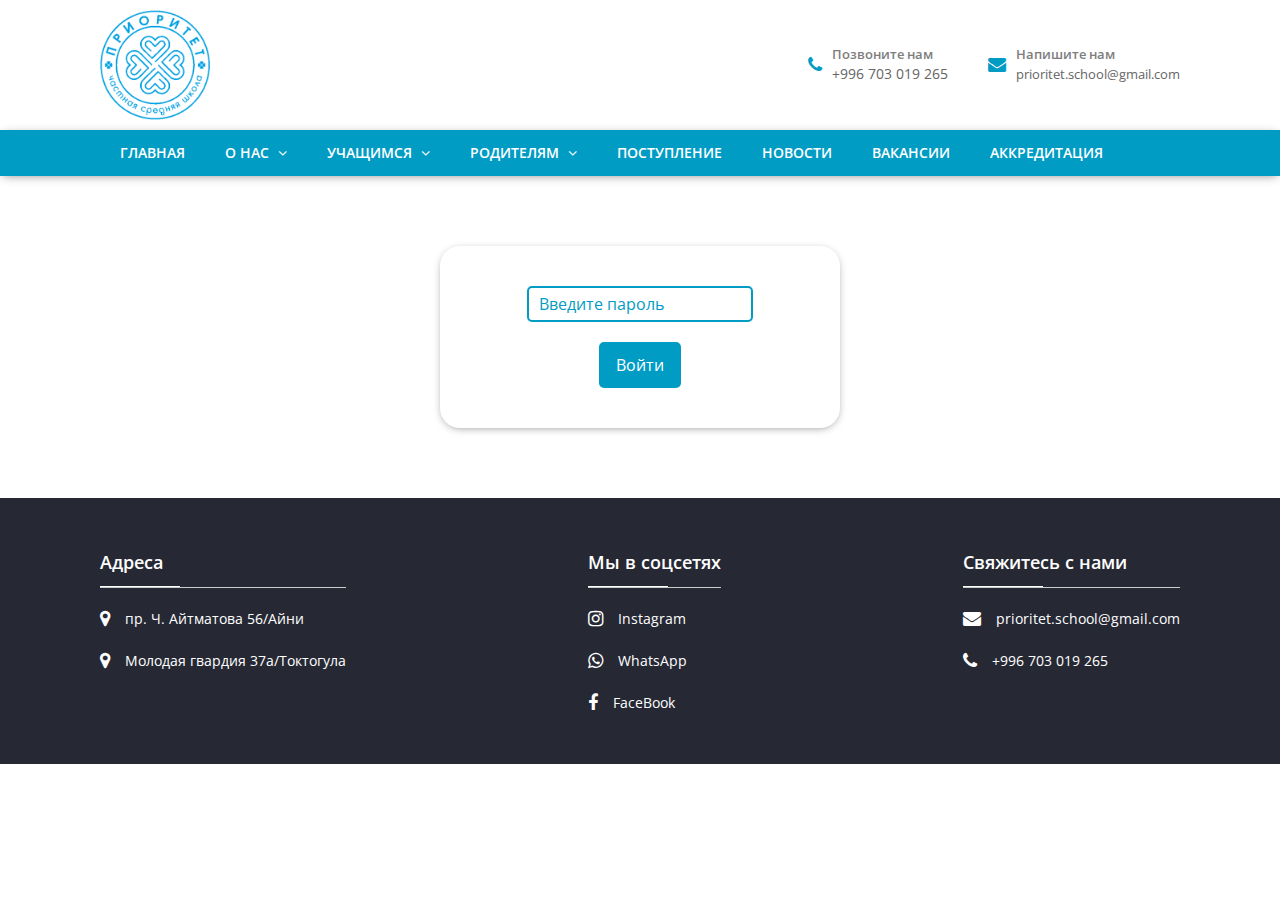
==== commit d287d5db: "fix all" ====
--- a/pages/accreditation/index.html
+++ b/pages/accreditation/index.html
@@ -64,16 +64,13 @@
                             <a class="header__dropdown-link" href="../history/index.html">История</a>
                         </li>
                         <li class="header__dropdown-item">
-                            <a class="header__dropdown-link" href="">Становление</a>
-                        </li>
-                        <li class="header__dropdown-item">
-                            <a class="header__dropdown-link" href="">Достижения</a>
-                        </li>
-                        <li class="header__dropdown-item">
-                            <a class="header__dropdown-link" href="">Олимпиады</a>
-                        </li>
-                        <li class="header__dropdown-item">
-                            <a class="header__dropdown-link" href="">Сертификаты</a>
+                            <a class="header__dropdown-link" href="../ourday/index.html">Наши будни</a>
+                        </li>
+                        <li class="header__dropdown-item">
+                            <a class="header__dropdown-link" href="../achievement/index.html">Достижения</a>
+                        </li>
+                        <li class="header__dropdown-item">
+                            <a class="header__dropdown-link" href="../certificates/index.html">Сертификаты</a>
                         </li>
                     </ul>
                 </li>
@@ -84,10 +81,7 @@
                     </a>
                     <ul class="header__dropdown">
                         <li class="header__dropdown-item">
-                            <a class="header__dropdown-link" href="">Внутренний распорядок</a>
-                        </li>
-                        <li class="header__dropdown-item">
-                            <a class="header__dropdown-link" href="#">Кружки, секции</a>
+                            <a class="header__dropdown-link" href="../sections/index.html">Кружки, секции</a>
                         </li>
                     </ul>
                 </li>
@@ -98,9 +92,6 @@
                     </a>
                     <ul class="header__dropdown">
                         <li class="header__dropdown-item">
-                            <a class="header__dropdown-link" href="">Информация для родителей</a>
-                        </li>
-                        <li class="header__dropdown-item">
                             <a class="header__dropdown-link" href="../internal/index.html">Внутренний распорядок</a>
                         </li>
                     </ul>
@@ -121,7 +112,7 @@
                     </a>
                 </li>
                 <li class="header__item">
-                    <a href="" class="header__link">
+                    <a href="#" class="header__link">
                         Аккредитация
                     </a>
                 </li>
@@ -132,271 +123,14 @@
 <main>
     <section class="accreditation">
         <div class="container">
+            <form class="accreditation__form">
+                <div>
+                    <input class="accreditation__input" type="text" placeholder="Введите пароль" required>
+                    <p class="accreditation__error">Неверный пароль</p>
+                </div>
+                <button class="accreditation__btn" type="submit">Войти</button>
+            </form>
             <div class="accreditation__content">
-                <a href="https://drive.google.com/file/d/1ViweMd5VN1WUvauU3D821FWA-ghIneSi/view?usp=share_link" class="accreditation__link" target="_blank">
-                    <div class="accreditation__block">
-                        <img src="../../src/images/icons/pdf.svg" alt="PDF">
-                        <h3>
-                            Циклограмма
-                        </h3>
-                    </div>
-                </a>
-                <a href="https://drive.google.com/file/d/1VsuFqOAimBp3RoJCJw5cGScDzrQSyyCy/view?usp=share_link" class="accreditation__link" target="_blank">
-                    <div class="accreditation__block">
-                        <img src="../../src/images/icons/pdf.svg" alt="PDF">
-                        <h3>
-                            Положение о методическом совете
-                        </h3>
-                    </div>
-                </a>
-                <a href="https://drive.google.com/file/d/1UDnPfhcRZMjTMA9IPtaPWVAfdWd_OfdE/view?usp=share_link" class="accreditation__link" target="_blank">
-                    <div class="accreditation__block">
-                        <img src="../../src/images/icons/pdf.svg" alt="PDF">
-                        <h3>
-                            Положение об охране труда
-                        </h3>
-                    </div>
-                </a>
-                <a href="https://drive.google.com/file/d/1VujPneGy91WO7ryb1Q0UAbPGeiz4Ugoe/view?usp=share_link" class="accreditation__link" target="_blank">
-                    <div class="accreditation__block">
-                        <img src="../../src/images/icons/pdf.svg" alt="PDF">
-                        <h3>
-                            Положение об инклюзивном
-                        </h3>
-                    </div>
-                </a>
-                <a href="https://drive.google.com/file/d/1VjS5YVTveIwOjB2sUfTa0j4OCjJuG9xg/view?usp=share_link" class="accreditation__link" target="_blank">
-                    <div class="accreditation__block">
-                        <img src="../../src/images/icons/pdf.svg" alt="PDF">
-                        <h3>
-                            Положение о системе образов
-                        </h3>
-                    </div>
-                </a>
-                <a href="https://drive.google.com/file/d/1VlUi0bnxUOmvnQrnkemvGWeR4QDy2QS3/view?usp=share_link" class="accreditation__link" target="_blank">
-                    <div class="accreditation__block">
-                        <img src="../../src/images/icons/pdf.svg" alt="PDF">
-                        <h3>
-                            Положение о предметной олимпиаде
-                        </h3>
-                    </div>
-                </a>
-                <a href="https://drive.google.com/file/d/1U6NRa60SoNzCZKL8l5cl0_P0aE6ANnaZ/view?usp=share_link" class="accreditation__link" target="_blank">
-                    <div class="accreditation__block">
-                        <img src="../../src/images/icons/pdf.svg" alt="PDF">
-                        <h3>
-                            Положение о почте доверия
-                        </h3>
-                    </div>
-                </a>
-                <a href="https://drive.google.com/file/d/1VvQ-Lu0nHm3czimD0Wx_iiQa7lr2F2ZM/view?usp=share_link" class="accreditation__link" target="_blank">
-                    <div class="accreditation__block">
-                        <img src="../../src/images/icons/pdf.svg" alt="PDF">
-                        <h3>
-                            Положение о педсовете
-                        </h3>
-                    </div>
-                </a>
-                <a href="https://drive.google.com/file/d/1VzoHoUb-5ztwhBMPSkwFtWC6xg8kGoxQ/view?usp=share_link" class="accreditation__link" target="_blank">
-                    <div class="accreditation__block">
-                        <img src="../../src/images/icons/pdf.svg" alt="PDF">
-                        <h3>
-                            Положение о мониторинге
-                        </h3>
-                    </div>
-                </a>
-                <a href="https://drive.google.com/file/d/1VpNHMXyyDCiQFGx7Vo5vQdyyYtcp2atR/view?usp=share_link" class="accreditation__link" target="_blank">
-                    <div class="accreditation__block">
-                        <img src="../../src/images/icons/pdf.svg" alt="PDF">
-                        <h3>
-                            Положение о методическом объед.
-                        </h3>
-                    </div>
-                </a>
-                <a href="https://drive.google.com/file/d/1W6TvUzWouIXf4r8OOKtOF_SHn5XUGK16/view?usp=share_link" class="accreditation__link" target="_blank">
-                    <div class="accreditation__block">
-                        <img src="../../src/images/icons/pdf.svg" alt="PDF">
-                        <h3>
-                            Положение о информ безопасности
-                        </h3>
-                    </div>
-                </a>
-                <a href="https://drive.google.com/file/d/1WCjEbbU1ns8_DpBMWx8JvQoTQpLNEF11/view?usp=share_link" class="accreditation__link" target="_blank">
-                    <div class="accreditation__block">
-                        <img src="../../src/images/icons/pdf.svg" alt="PDF">
-                        <h3>
-                            Положение о ведение эж.
-                        </h3>
-                    </div>
-                </a>
-                <a href="https://drive.google.com/file/d/1U1i7Qy2vrL14ZIPsKuJq3Vx_sC3vH2zO/view?usp=share_link" class="accreditation__link" target="_blank">
-                    <div class="accreditation__block">
-                        <img src="../../src/images/icons/pdf.svg" alt="PDF">
-                        <h3>
-                            Положение о введении элект кл жу
-                        </h3>
-                    </div>
-                </a>
-                <a href="https://drive.google.com/file/d/1U1i7Qy2vrL14ZIPsKuJq3Vx_sC3vH2zO/view?usp=share_link" class="accreditation__link" target="_blank">
-                    <div class="accreditation__block">
-                        <img src="../../src/images/icons/pdf.svg" alt="PDF">
-                        <h3>
-                            Положение вшк
-                        </h3>
-                    </div>
-                </a>
-                <a href="https://drive.google.com/file/d/1WJUhoUI9QynWnAgo8aFWCRR-VeFxzY_I/view?usp=share_link" class="accreditation__link" target="_blank">
-                    <div class="accreditation__block">
-                        <img src="../../src/images/icons/pdf.svg" alt="PDF">
-                        <h3>
-                            Положение внутреннего распорядка
-                        </h3>
-                    </div>
-                </a>
-                <a href="https://drive.google.com/file/d/1U-BBQAlSzKq3HdpJaaweEisqB_1gUh1o/view?usp=share_link" class="accreditation__link" target="_blank">
-                    <div class="accreditation__block">
-                        <img src="../../src/images/icons/pdf.svg" alt="PDF">
-                        <h3>
-                            Положение внутреннего распорядка
-                        </h3>
-                    </div>
-                </a>
-                <a href="https://drive.google.com/file/d/1WI3OauTe_W6_XLrFVb1UyW3MxiQAylBZ/view?usp=share_link" class="accreditation__link" target="_blank">
-                    <div class="accreditation__block">
-                        <img src="../../src/images/icons/pdf.svg" alt="PDF">
-                        <h3>
-                            Критерии оценок
-                        </h3>
-                    </div>
-                </a>
-                <a href="https://drive.google.com/file/d/1Vf6Rk78nuTPQky7SMePjmqOMNYZ9jjBz/view?usp=share_link" class="accreditation__link" target="_blank">
-                    <div class="accreditation__block">
-                        <img src="../../src/images/icons/pdf.svg" alt="PDF">
-                        <h3>
-                            Анализ успеваемости
-                        </h3>
-                    </div>
-                </a>
-                <a href="https://drive.google.com/file/d/1VDmS-zV2EszyfgaPq9dhD3lmAicBf06w/view?usp=share_link" class="accreditation__link" target="_blank">
-                    <div class="accreditation__block">
-                        <img src="../../src/images/icons/pdf.svg" alt="PDF">
-                        <h3>
-                            План.раб переемств
-                        </h3>
-                    </div>
-                </a>
-                <a href="https://drive.google.com/file/d/1VUQoV2qNmSy6nxbhVyx2-9ZztFK_xm_Q/view?usp=share_link" class="accreditation__link" target="_blank">
-                    <div class="accreditation__block">
-                        <img src="../../src/images/icons/pdf.svg" alt="PDF">
-                        <h3>
-                            Общ.свед Контенгент
-                        </h3>
-                    </div>
-                </a>
-                <a href="https://drive.google.com/file/d/1V7gzqUY1c-2QApKNfzHaCP7MyeNRr9W0/view?usp=share_link" class="accreditation__link" target="_blank">
-                    <div class="accreditation__block">
-                        <img src="../../src/images/icons/pdf.svg" alt="PDF">
-                        <h3>
-                            Учебный план
-                        </h3>
-                    </div>
-                </a>
-                <a href="https://drive.google.com/file/d/1VA0e6rfWXl57CYiRuznHRVB7nf0tAhyH/view?usp=share_link" class="accreditation__link" target="_blank">
-                    <div class="accreditation__block">
-                        <img src="../../src/images/icons/pdf.svg" alt="PDF">
-                        <h3>
-                            Правила сотр
-                        </h3>
-                    </div>
-                </a>
-                <a href="https://drive.google.com/file/d/1V2PrKHrPeKlf9BEKRS7Rrjlh33aaVHmW/view?usp=share_link" class="accreditation__link" target="_blank">
-                    <div class="accreditation__block">
-                        <img src="../../src/images/icons/pdf.svg" alt="PDF">
-                        <h3>
-
-                        </h3>
-                    </div>
-                </a>
-                <a href="https://drive.google.com/file/d/1UncUiVWiBrUzWvhYbPLFznBJnYsNE5JN/view?usp=share_link" class="accreditation__link" target="_blank">
-                    <div class="accreditation__block">
-                        <img src="../../src/images/icons/pdf.svg" alt="PDF">
-                        <h3>
-
-                        </h3>
-                    </div>
-                </a>
-                <a href="https://drive.google.com/file/d/1UuMzjIdr_t-RVeFV5LZUSOp4-3o33bOu/view?usp=share_link" class="accreditation__link" target="_blank">
-                    <div class="accreditation__block">
-                        <img src="../../src/images/icons/pdf.svg" alt="PDF">
-                        <h3>
-
-                        </h3>
-                    </div>
-                </a>
-                <a href="https://drive.google.com/file/d/1UmTlpN5hPTDRNIxYRX_NwXUrftgChjR4/view?usp=share_link" class="accreditation__link" target="_blank">
-                    <div class="accreditation__block">
-                        <img src="../../src/images/icons/pdf.svg" alt="PDF">
-                        <h3>
-                            Должн обяз
-                        </h3>
-                    </div>
-                </a>
-                <a href="https://drive.google.com/file/d/1UlnigOaAamyn39U8H_g_4wukzJc_WTyB/view?usp=share_link" class="accreditation__link" target="_blank">
-                    <div class="accreditation__block">
-                        <img src="../../src/images/icons/pdf.svg" alt="PDF">
-                        <h3>
-                            Должн обяз
-                        </h3>
-                    </div>
-                </a>
-                <a href="https://drive.google.com/file/d/1Um9PPXHRtajCa_2Ocol-GJOBiQ0X8NXS/view?usp=share_link" class="accreditation__link" target="_blank">
-                    <div class="accreditation__block">
-                        <img src="../../src/images/icons/pdf.svg" alt="PDF">
-                        <h3>
-                            Должн инстр
-                        </h3>
-                    </div>
-                </a>
-                <a href="https://drive.google.com/file/d/1UfqP9RxMwjDvkKJYlF2k-hvctWCB9fIG/view?usp=share_link" class="accreditation__link" target="_blank">
-                    <div class="accreditation__block">
-                        <img src="../../src/images/icons/pdf.svg" alt="PDF">
-                        <h3>
-                            Должн инстр
-                        </h3>
-                    </div>
-                </a>
-                <a href="https://drive.google.com/file/d/1UduA7P3Eod4FzJcUwLuJDUSXhhVkZeHk/view?usp=share_link" class="accreditation__link" target="_blank">
-                    <div class="accreditation__block">
-                        <img src="../../src/images/icons/pdf.svg" alt="PDF">
-                        <h3>
-                            Должн инстр
-                        </h3>
-                    </div>
-                </a>
-                <a href="https://drive.google.com/file/d/1Ub_bcUz5KFLAbvP2WKanc0yYXwNNgD7h/view?usp=share_link" class="accreditation__link" target="_blank">
-                    <div class="accreditation__block">
-                        <img src="../../src/images/icons/pdf.svg" alt="PDF">
-                        <h3>
-                            Должн инстр
-                        </h3>
-                    </div>
-                </a>
-                <a href="https://drive.google.com/file/d/1UJs06tfhvfrSeTx4snPa-a9OahLY9IWK/view?usp=share_link" class="accreditation__link" target="_blank">
-                    <div class="accreditation__block">
-                        <img src="../../src/images/icons/pdf.svg" alt="PDF">
-                        <h3>
-                            Функ.об Директор
-                        </h3>
-                    </div>
-                </a>
-                <a href="https://drive.google.com/file/d/1VDakbMvxtYBVs_bxLyCxWlyhz-vlJQdv/view?usp=share_link" class="accreditation__link" target="_blank">
-                    <div class="accreditation__block">
-                        <img src="../../src/images/icons/pdf.svg" alt="PDF">
-                        <h3>
-                            Правила сотр
-                        </h3>
-                    </div>
-                </a>
             </div>
         </div>
     </section>
@@ -471,5 +205,6 @@
     </div>
 </footer>
 <script src="../../src/js/main.js"></script>
+<script src="../../src/js/form.js"></script>
 </body>
 </html>--- a/src/css/style.css
+++ b/src/css/style.css
@@ -465,22 +465,37 @@
 }
 .partners__slider {
   padding-bottom: 30px;
-}
-.partners .swiper-pagination {
-  bottom: 0;
-}
-.partners .swiper-pagination-bullet {
-  width: 12px;
-  height: 12px;
-  margin: 5px 7px !important;
-  opacity: 0.5;
-  border-radius: 20px;
-  background: #869791;
-}
-.partners .swiper-pagination-bullet-active {
-  opacity: 1;
-}
-
+  display: -webkit-box;
+  display: -ms-flexbox;
+  display: flex;
+  -webkit-box-pack: space-evenly;
+      -ms-flex-pack: space-evenly;
+          justify-content: space-evenly;
+}
+.partners__image {
+  width: 170px;
+}
+
+@media (max-width: 545px) {
+  .partners__image {
+    width: 150px;
+  }
+}
+@media (max-width: 450px) {
+  .partners__slider {
+    -webkit-box-orient: vertical;
+    -webkit-box-direction: normal;
+        -ms-flex-direction: column;
+            flex-direction: column;
+    -webkit-box-align: center;
+        -ms-flex-align: center;
+            align-items: center;
+    row-gap: 30px;
+  }
+  .partners__image {
+    width: 130px;
+  }
+}
 .calls {
   padding: 70px 0;
 }
@@ -580,9 +595,7 @@
   padding: 70px 0;
 }
 .accreditation__content {
-  display: -webkit-box;
-  display: -ms-flexbox;
-  display: flex;
+  display: none;
   -webkit-box-orient: vertical;
   -webkit-box-direction: normal;
       -ms-flex-direction: column;
@@ -592,6 +605,67 @@
           align-items: center;
   row-gap: 30px;
 }
+.accreditation__error {
+  display: none;
+  margin: 4px 0 0 10px;
+  color: red;
+  font-size: 14px;
+}
+.accreditation__form {
+  max-width: 400px;
+  margin: 0 auto;
+  background: white;
+  -webkit-box-shadow: 0 2px 10px -3px #808080;
+          box-shadow: 0 2px 10px -3px #808080;
+  padding: 40px;
+  border-radius: 20px;
+  display: -webkit-box;
+  display: -ms-flexbox;
+  display: flex;
+  -webkit-box-orient: vertical;
+  -webkit-box-direction: normal;
+      -ms-flex-direction: column;
+          flex-direction: column;
+  -webkit-box-align: center;
+      -ms-flex-align: center;
+          align-items: center;
+  row-gap: 20px;
+}
+.accreditation__input {
+  padding: 5px 10px;
+  border: 2px solid #019cc4;
+  font-size: 16px;
+  border-radius: 5px;
+}
+.accreditation__input::-webkit-input-placeholder {
+  color: #019cc4;
+}
+.accreditation__input::-moz-placeholder {
+  color: #019cc4;
+}
+.accreditation__input:-ms-input-placeholder {
+  color: #019cc4;
+}
+.accreditation__input::-ms-input-placeholder {
+  color: #019cc4;
+}
+.accreditation__input::placeholder {
+  color: #019cc4;
+}
+.accreditation__btn {
+  cursor: pointer;
+  background: #019cc4;
+  border: 2px solid #019cc4;
+  color: white;
+  padding: 10px 15px;
+  font-size: 16px;
+  border-radius: 5px;
+}
+.accreditation__btn:hover {
+  background: white;
+  border: 2px solid #019cc4;
+  color: #019cc4;
+}
 .accreditation__link {
   max-width: 565px;
   width: 100%;
@@ -616,6 +690,123 @@
 }
 .accreditation__block h3 {
   color: #019cc4;
+}
+
+.license {
+  padding: 70px 0;
+}
+.license__content {
+  display: -webkit-box;
+  display: -ms-flexbox;
+  display: flex;
+  -webkit-box-pack: space-evenly;
+      -ms-flex-pack: space-evenly;
+          justify-content: space-evenly;
+}
+.license__content img {
+  width: 30%;
+  border: 2px solid #7e7e7e;
+}
+
+@media (max-width: 911px) {
+  .license__content img {
+    width: 40%;
+  }
+}
+@media (max-width: 768px) {
+  .license__content {
+    -webkit-box-orient: vertical;
+    -webkit-box-direction: normal;
+        -ms-flex-direction: column;
+            flex-direction: column;
+    -webkit-box-align: center;
+        -ms-flex-align: center;
+            align-items: center;
+    row-gap: 20px;
+  }
+  .license__content img {
+    width: 50%;
+  }
+}
+@media (max-width: 425px) {
+  .license__content img {
+    width: 70%;
+  }
+}
+.enrollment {
+  padding: 70px 0;
+}
+.enrollment .title {
+  margin-bottom: 40px;
+}
+.enrollment__text {
+  font-size: 17px;
+  margin-bottom: 25px;
+}
+.enrollment__list {
+  display: -webkit-box;
+  display: -ms-flexbox;
+  display: flex;
+  -webkit-box-orient: vertical;
+  -webkit-box-direction: normal;
+      -ms-flex-direction: column;
+          flex-direction: column;
+  row-gap: 10px;
+}
+.enrollment__item {
+  list-style: decimal inside;
+  font-size: 17px;
+}
+.enrollment__item:first-child {
+  list-style: none;
+  list-style-position: inside;
+}
+.enrollment__content {
+  display: -webkit-box;
+  display: -ms-flexbox;
+  display: flex;
+  -webkit-box-pack: center;
+      -ms-flex-pack: center;
+          justify-content: center;
+}
+
+.achievement {
+  padding: 70px 0;
+}
+.achievement__gallery, .achievement .ourdays__gallery {
+  display: -webkit-box;
+  display: -ms-flexbox;
+  display: flex;
+  -webkit-box-pack: center;
+      -ms-flex-pack: center;
+          justify-content: center;
+  -ms-flex-wrap: wrap;
+      flex-wrap: wrap;
+  gap: 20px;
+}
+.achievement__content {
+  width: 220px;
+  display: -webkit-box;
+  display: -ms-flexbox;
+  display: flex;
+  -webkit-box-align: center;
+      -ms-flex-align: center;
+          align-items: center;
+}
+.achievement__image {
+  width: 100%;
+}
+
+.certificates {
+  padding: 70px 0;
+}
+.certificates__gallery {
+  text-align: center;
+}
+.certificates__image {
+  width: 100%;
+  max-width: 500px;
+  margin-bottom: 40px;
 }
 
 .footer {
